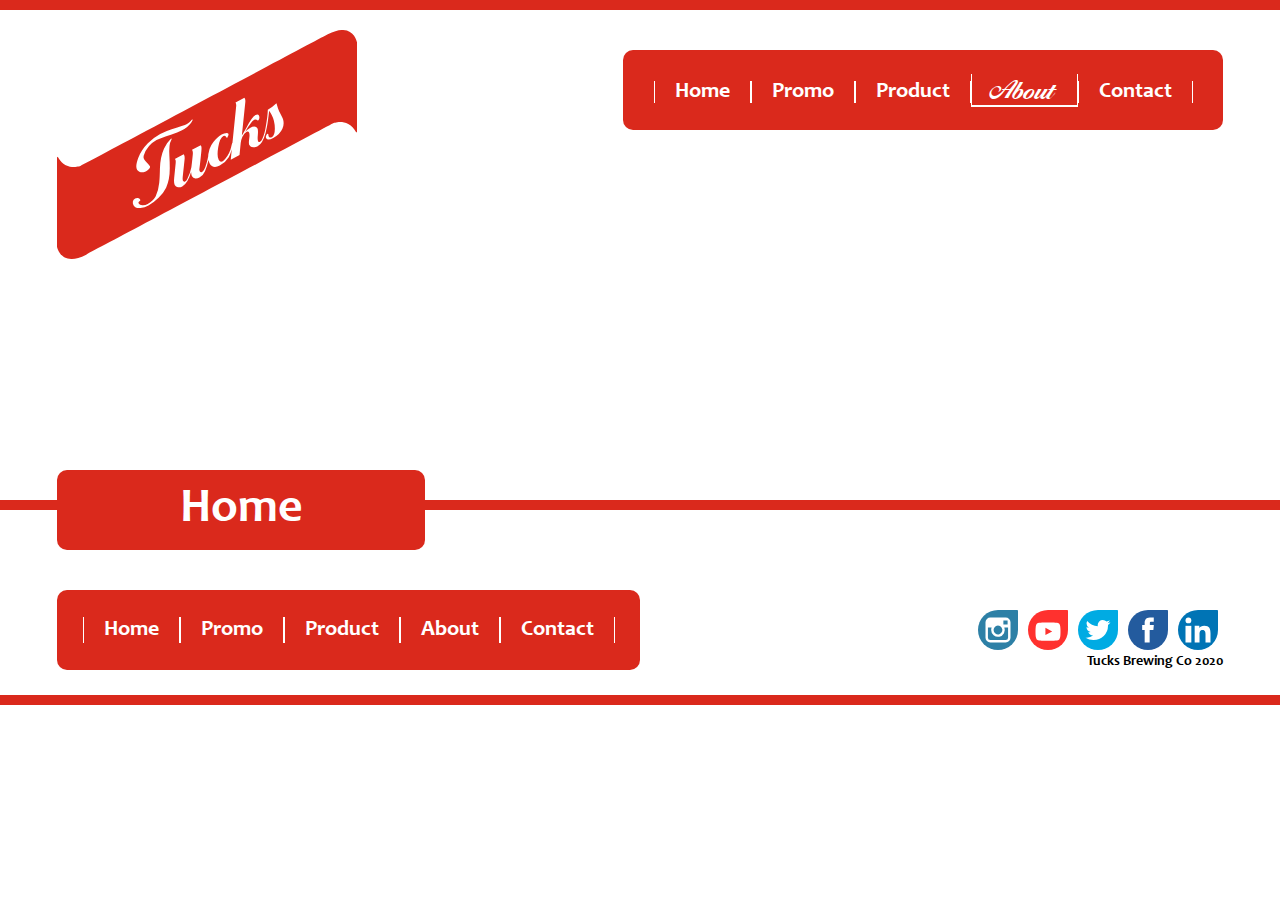
==== about.html @ d5e2bfd1 "Merge pull request #4 from gavinbrown025/gb.newPages" ====
<!DOCTYPE html>
<html lang="en">
<head>
	<meta charset="utf-8">
	<title>Tuck's Red Stripe</title>
	<link rel="stylesheet" type="text/css" href="css/reset.css">
	<link rel="stylesheet" type="text/css" href="css/main.css">
	<!--[if lt IE 9]>
		<script src="js/htm5shiv.js"></script>
	<[end if]-->
</head>
<body>
<h1 class="hidden">Tuck's Red Stripe</h1>
<!-- outside wraper to be 100% width -->
	<div class="topBar"></div>
	<div class="heroImg"></div>
	<div class="topBar"></div>


<!-- Start Header -->
	<header>
		<h2 class="hidden">Main Navigation</h2>						
		<div class="navCon">
			<div class="navFlex">
				<a href="index.html" class="logo"><img src="images/logoRed.svg" alt="Logo Image"></a>
				<div class="mainNav">
					<ul>
						<li><a href="index.html">Home</a></li>
						<li><a href="promo.html">Promo</a></li>
						<li><a href="product.html">Product</a></li>
						<li><a class="active" href="about.html">About</a></li>
						<li><a href="contact.html">Contact</a></li>
					</ul>
				</div>
			</div>
		</div>
		<div class="titleCon">
			<h2 class="title">Home</h2>
		</div>
	</header>

<!-- Start Wrapper -->
<div class="container">


<!-- Start Footer -->
	<footer class="footerCon">
		<h2 class="hidden">Main Footer</h2>
		
		<div class="footerNav">
			<ul>
				<li><a href="index.html">Home</a></li>
				<li><a href="promo.html">Promo</a></li>
				<li><a href="product.html">Product</a></li>
				<li><a href="about.html">About</a></li>
				<li><a href="contact.html">Contact</a></li>
			</ul>
		</div>

		<div class="footerRight">
			<ul class="social">
				<li><a href=""><img src="images/social1.svg"></a></li>
				<li><a href=""><img src="images/social2.svg"></a></li>
				<li><a href=""><img src="images/social3.svg"></a></li>
				<li><a href=""><img src="images/social4.svg"></a></li>
				<li><a href=""><img src="images/social5.svg"></a></li>
			</ul>		
			<section class="copyright">
				<h2>Tucks Brewing Co 2020</h2>
			</section>
		</div>

	</footer>
</div> <!-- end Container -->
<div class="topBar"></div>
<!-- outside container to be 100% width -->

<script src="js/main.js"></script>
</body>
</html>
---- css/main.css ----
@charset = "UTF-8";

@font-face {
    font-family: "Ballantines Script";
    src: url('../fonts/Ballantines-Script-webfont.eot');
    src: url('../fonts/Ballantines-Script-webfont.eot?#iefix') format('embedded-opentype'),
         url('../fonts/Ballantines-Script-webfont.woff') format('woff'),
         url('../fonts/Ballantines Script.ttf') format('truetype'),
         url('../fonts-Ballantines-Script-webfont.svg#BallantinesScript') format('svg');
    font-weight: normal;
    font-style: normal;
}

@font-face {
    font-family: "Candarab";
    src: url('../fonts/Candarab-webfont.eot');
    src: url('../fonts/Candarab-webfont.eot?#iefix') format('embedded-opentype'),
         url('../fonts/Candarab-webfont.woff') format('woff'),
         url('../fonts/Candarab.ttf') format('truetype'),
         url('../fonts-Candarab-webfont.svg#Candarab') format('svg');
    font-weight: normal;
    font-style: normal;
}


@font-face {
    font-family: "ebrimabd";
    src: url('../fonts/ebrimabd-webfont.eot');
    src: url('../fonts/ebrimabd-webfont.eot?#iefix') format('embedded-opentype'),
         url('../fonts/ebrimabd-webfont.woff') format('woff'),
         url('../fonts/ebrimabd.ttf') format('truetype'),
         url('../fonts-ebrimabd-webfont.svg#Ebrima') format('svg');
    font-weight: normal;
    font-style: normal;
}


a:link, a:visited, a:active {
 	text-decoration:none;
 	color: #fff ;	
}

body{
	width: 100%;
	font-family: "Candarab", "ebrima", sans-serif;
	margin: 0 auto;
	font-size: 18px;
	color:black;
}

header {
	width: 1166px;
	margin: 0 auto;
	position: relative;
}

h2 {
	font-family: "ebrima", "Candarab", sans-serif;
	font-size: 48px;
	font-weight: bold;
	color: #fff;
}


a {
	text-decoration: none;
	font-size: 22px;
}

.hidden {
	display: none;
}

.active {
	font-family: "Ballantines Script";
	font-size:26px;
	font-weight: bold;
	border-bottom: solid 2px #fff;

}

.container {
	width: 1166px;
	margin: 0 auto;
}

/*Header Background */

.topBar {
	background-color: #da291c;
	width: 100%;
	height: 10px;
}

.heroImg {
	background-image: url(../images/hero.jpg);
	background-repeat: no-repeat;
	background-size: cover;
	text-align: center;
	width: 100%;
	height: 490px;
	margin: 0 auto;
}

/* Header Start */ 

.navCon {
	margin-top: -460px;
	width: 1166px;
	position: absolute;
}

.navFlex {
	display: flex;
	flex-direction: row;
	justify-content: space-between;	
}
.logo {
	margin-top: -20px;
	width: 300px;
	height: 200px;
}

.mainNav {
	background-color:#da291c ;
	width:600px;
	height:80px ;
	line-height: 80px;
	border-radius: 10px;
	text-align: center;
}

.mainNav ul {
	margin: 0 auto;
	display: flex;
	flex-direction: row;
	justify-content: center;
	align-items: center;

}

.mainNav ul li a {
	color: #fff ;
	padding: 0 20px;
	border-right:solid 1px #fff;
	border-left: solid 1px #fff;
}

.mainNav ul li a:hover {
	border-bottom: solid 4px #fff;
	transition: border 0.2s ease-in-out;
}



/* Bottom Section */

.titleCon {
	bottom:-40px;
	width: 1166px;
	position: absolute;
}

.title {
	background-color: #da291c;
	width: 368px;
	height: 80px ;
	line-height: 80px ;
	text-align: center;
	border-radius: 10px;
}

/* Header End */


/*  Start of Content  */

.promoCon {
	margin-top: 80px;
	display: flex;
	flex-direction: row;
	justify-content: space-between;
}

.promoImg {
	background-image: url(../images/promo1.jpg);
	background-size: cover;
	background-repeat: no-repeat;
	width: 767px;
	height: 370px;
	text-align: center;
}


.promoText {
	background-color: #29ABE2;
	width: 368px;
	height: 370px;
	text-align: center;
}

.contentCon {
	margin-top: 40px; 
	display: flex;
	flex-direction: row;
	justify-content: space-between;
}

.content {	
	width: 368px;
	height: 300px;
	line-height: 300px ;
	text-align: center;

	font-size: 48px;
	text-shadow: 2px 2px 2px rgba(0,0,0, 0.5);
}

.beerLink {
	background-image: url(../images/beer.jpg);
	background-size: cover;
	background-repeat: no-repeat; 
}
.aboutLink {
	background-image: url(../images/brewery.jpg);
	background-size: cover;
	background-repeat: no-repeat; 
}
.contactLink {
	background-image: url(../images/beach.jpg);
	background-size: cover;
	background-repeat: no-repeat; 
}


/*  Start Footer  */

.footerCon {
	margin-top: 80px;
	display: flex;
	flex-direction: row;
	justify-content: space-between;
}

.footerNav {
	background-color:#da291c ;
	width:583px;
	height:80px ;
	line-height: 80px;
	border-radius: 10px;
	display: flex;
	flex-direction: row;
	justify-content:space-between;	 
}


.footerNav ul {
	margin: 0 auto;
	display: flex;
	flex-direction: row;
	justify-content: center;
	align-items: center;

}

.footerNav ul li a {
	color: #fff;
	padding: 2px 20px;
	border-right:solid 1px #fff;
	border-left: solid 1px #fff;
}

.footerNav ul li a:hover {
	border-bottom: solid 4px #fff;
	transition: border 0.2s ease-in-out;
}

.footerRight {
	display: flex;	
	flex-direction: column;
	justify-content: space-between;

}

.social {
	width: 368px;
	height: 60px;
	text-align: right;
	display: flex;	
	flex-direction: row;
	justify-content: flex-end;
}

.social img {
	width: 40px;
	margin:20px 5px 5px 5px; 
}

.copyright {
	margin-top: 5px;
	width: 100%;
	height: 40px;  

}

.copyright h2 {
	color: black;
	font-size: 14px;
	text-align: right;	
}

/* Page 2 */

.video {
	margin-top: 80px;
	background-color: #29ABE2;
	width: 100%;
	height: 600px;
	line-height: 600px ;
	text-align: center;	
}

.promoContentCon {
	display: flex;
	flex-direction: row;
	justify-content: space-between;
	flex-wrap: wrap;
}

.promoContent {
	margin-top: 40px;
	background-color: #29ABE2;
	width: 568px;
	height: 400px;
	line-height: 400px ;
	text-align: center;	
}
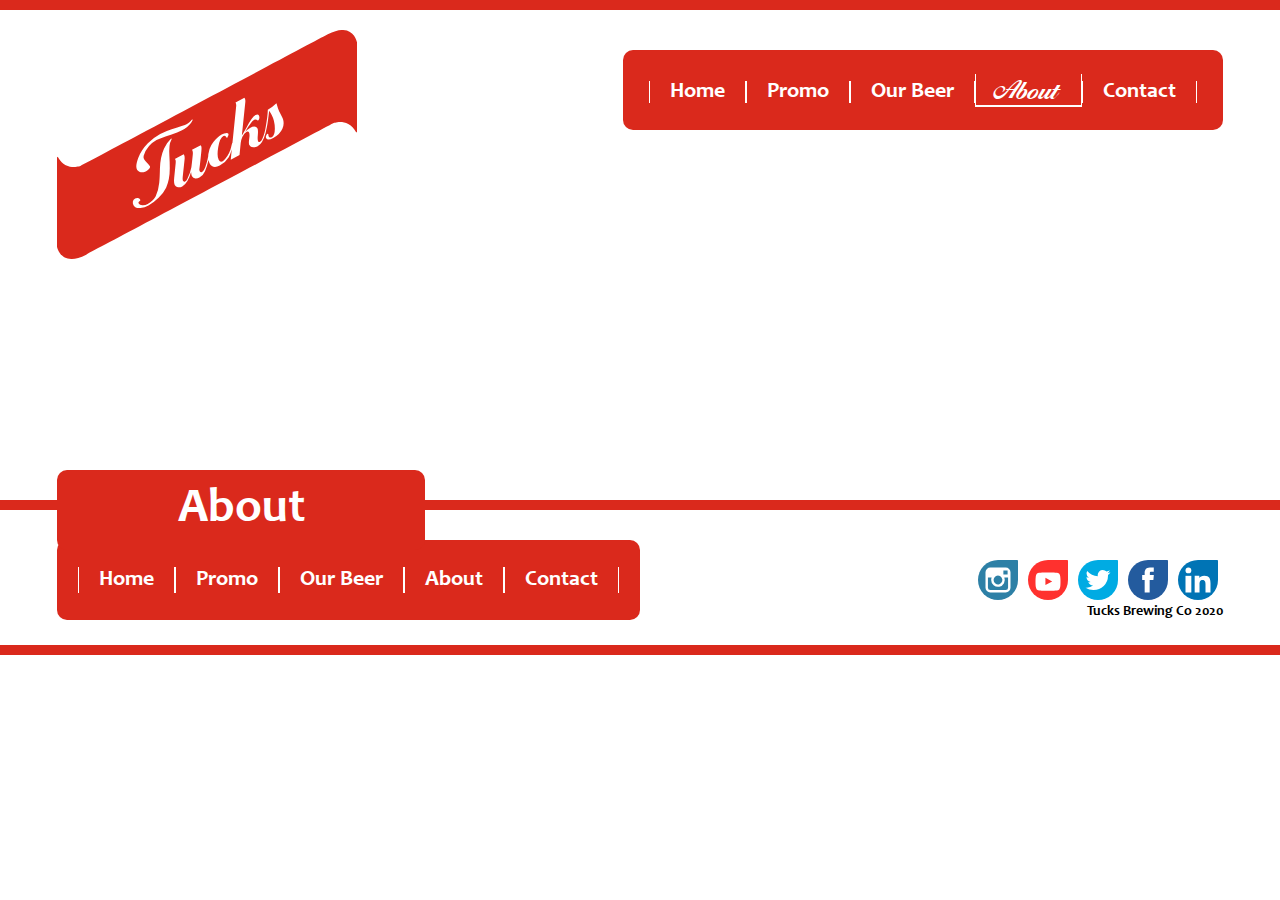
==== commit ae12ff9c: "Merge pull request #5 from gavinbrown025/gb.content" ====
--- a/about.html
+++ b/about.html
@@ -12,9 +12,9 @@
 <body>
 <h1 class="hidden">Tuck's Red Stripe</h1>
 <!-- outside wraper to be 100% width -->
-	<div class="topBar"></div>
-	<div class="heroImg"></div>
-	<div class="topBar"></div>
+<div class="topBar"></div>
+<div class="heroImg"></div>
+<div class="topBar"></div>
 
 
 <!-- Start Header -->
@@ -27,7 +27,7 @@
 					<ul>
 						<li><a href="index.html">Home</a></li>
 						<li><a href="promo.html">Promo</a></li>
-						<li><a href="product.html">Product</a></li>
+						<li><a href="product.html">Our Beer</a></li>
 						<li><a class="active" href="about.html">About</a></li>
 						<li><a href="contact.html">Contact</a></li>
 					</ul>
@@ -35,7 +35,7 @@
 			</div>
 		</div>
 		<div class="titleCon">
-			<h2 class="title">Home</h2>
+			<h2 class="title">About</h2>
 		</div>
 	</header>
 
@@ -51,7 +51,7 @@
 			<ul>
 				<li><a href="index.html">Home</a></li>
 				<li><a href="promo.html">Promo</a></li>
-				<li><a href="product.html">Product</a></li>
+				<li><a href="product.html">Our Beer</a></li>
 				<li><a href="about.html">About</a></li>
 				<li><a href="contact.html">Contact</a></li>
 			</ul>
--- a/css/main.css
+++ b/css/main.css
@@ -187,7 +187,7 @@
 	background-size: cover;
 	background-repeat: no-repeat;
 	width: 767px;
-	height: 370px;
+	height: 368px;
 	text-align: center;
 }
 
@@ -195,48 +195,59 @@
 .promoText {
 	background-color: #29ABE2;
 	width: 368px;
-	height: 370px;
+	height: 368px;
 	text-align: center;
 }
 
 .contentCon {
-	margin-top: 40px; 
-	display: flex;
-	flex-direction: row;
-	justify-content: space-between;
-}
+	margin: 40px 0; 
+	display: flex;
+	flex-direction: row;
+	justify-content: space-between;
+}
+
+.beerLink {background-image: url(../images/beer.jpg);}
+.aboutLink {background-image: url(../images/brewery.jpg);}
+.contactLink {background-image: url(../images/beach.jpg);}
+.promoLink {background-image: url(../images/_________.jpg);}
 
 .content {	
 	width: 368px;
-	height: 300px;
-	line-height: 300px ;
-	text-align: center;
-
+	height: 240px;
+	display: flex;
+	flex-direction: row;
+	justify-content: center;
+	align-items: center;
+
+	background-size: cover;
+	background-repeat: no-repeat;
+	background-position: bottom 0 right 0; 
+
+	font-family: "ebrima", "Candarab", sans-serif;
 	font-size: 48px;
-	text-shadow: 2px 2px 2px rgba(0,0,0, 0.5);
-}
-
-.beerLink {
-	background-image: url(../images/beer.jpg);
-	background-size: cover;
-	background-repeat: no-repeat; 
-}
-.aboutLink {
-	background-image: url(../images/brewery.jpg);
-	background-size: cover;
-	background-repeat: no-repeat; 
-}
-.contactLink {
-	background-image: url(../images/beach.jpg);
-	background-size: cover;
-	background-repeat: no-repeat; 
-}
+	font-weight: bold;
+	color: #fff;
+	text-shadow: 2px 2px 2px rgba(0,0,0,.5)
+}
+
+
+
+
+
+/* +++++++   ANIMATION   ++++++++  */
+
+.content:hover {
+	text-shadow: 2px 2px 5px rgba(0,0,0,.5);
+	background-position: top 0 right 0;
+	transition: background-position 2.5s;
+}
+
 
 
 /*  Start Footer  */
 
 .footerCon {
-	margin-top: 80px;
+	margin-top: 30px;
 	display: flex;
 	flex-direction: row;
 	justify-content: space-between;
@@ -309,15 +320,17 @@
 	text-align: right;	
 }
 
-/* Page 2 */
+/* Promo Page */
 
 .video {
 	margin-top: 80px;
-	background-color: #29ABE2;
 	width: 100%;
 	height: 600px;
 	line-height: 600px ;
-	text-align: center;	
+	text-align: center;
+	background-image: url(../images/beerVideo.gif);
+	background-size: cover;
+	background-position: center;
 }
 
 .promoContentCon {
@@ -328,10 +341,230 @@
 }
 
 .promoContent {
-	margin-top: 40px;
+	margin: 40px 0;
 	background-color: #29ABE2;
 	width: 568px;
 	height: 400px;
 	line-height: 400px ;
 	text-align: center;	
-}+}
+
+
+/* Product Page */
+
+.productCon {
+	margin-top: 80px;
+	height: 1760px; 
+}
+
+.product { background-color: #f8f8f8;
+	margin: 40px 0;
+	width: 100%;
+	height:400px;
+	position: relative;
+
+}
+
+
+/* +++++++   ANIMATION   ++++++++  */
+
+
+.beer {
+	position: absolute;
+	
+	left:388px;
+	transition: left 500ms ease-in-out;
+}
+.beer img {width: 100%}
+
+
+.product:hover .beer{
+	left: 620px;
+}
+
+
+
+.label {
+	position: absolute;
+	width:368px;
+	left:388px;
+	
+	transition-property: width, left;
+	transition-duration:500ms;
+	transition-timing-function: ease-in-out; 
+}
+
+.label img { width: 100%; }
+
+
+.product:hover .label{
+	left:318px;
+	width: 150px;
+}
+
+
+
+.product p {
+	text-align: center;
+	font-family: "ebrima", "Candarab", sans-serif;
+	font-size: 30px;
+	font-weight: bold;
+	color: #fff;
+}
+
+.productDesc {
+	width: 368px;
+	padding: 10px;
+
+	position: absolute;
+	left:388px;
+	top: 80px;
+	
+	background-color: #da291c;
+	border-radius: 10px;
+
+	opacity: 0;
+	transition: opacity 500ms ease-in-out;
+}
+
+.product:hover .productDesc{
+	opacity: 1;
+}
+
+
+	/*transition: background 500ms ease-in-out, color 500ms ease-in-out;*/
+
+/* +++++++   ANIMATION   ++++++++  */
+
+
+
+
+
+
+/* Contact Page */
+
+.contactCon {
+	margin-top: 80px; 
+	display: flex;
+	flex-direction: row;
+	justify-content: space-between;
+}
+
+.address {
+	width: 368px;
+	height: 500px;
+	background-color: #f8f8f8;
+	font-family: "ebrimabd", arial, sans-serif;
+	font-size: 42px;
+	line-height: 80px;
+	padding: 5px;
+
+}
+
+.address p {
+	font-family: "ebrima", arial, sans-serif;
+	font-size: 30px;
+	line-height: 60px;	
+}
+
+#map {
+	width: 768px;
+	height: 500px;
+	background-image: url(../images/map.jpg);
+	background-size: cover;
+	background-position: center;
+}
+
+.inquiryCon {
+	display: flex;
+	flex-direction: row;
+	justify-content: space-between;
+}
+
+.inquiryType {
+	width: 368px;
+	height: 80px;
+	border-radius: 10px;
+	margin-top: 40px;
+
+	text-align: center;
+	line-height: 80px;	
+
+	background-color: #da291c;
+
+	font-family: "ebrima", "Candarab", sans-serif;
+	font-size: 36px;
+	font-weight: bold;
+	color: #fff;
+}
+
+form {
+	margin: 40px 0;
+	display: flex;
+	flex-direction: row;
+	justify-content: space-between;
+}
+
+input {
+	background-color: #f8f8f8;
+	padding: 10px;
+	line-height: 40px;
+	font-size: 30px;
+	border-radius: 8px;
+}
+
+textarea {
+	background-color: #f8f8f8;
+	padding: 10px;
+	line-height: 40px;
+	font-size: 30px;
+	border-radius: 8px;
+	font-family: "ebrima", "Candarab", sans-serif; 
+}
+
+
+.formLeft {
+	width: 563px;
+	height: 250px;
+	display: flex;
+	flex-direction: row;
+	justify-content: space-between;
+	align-content: space-between;
+	flex-wrap: wrap;
+}
+
+.name{
+	width: 250px;
+}
+.info {
+	width: 563px;
+}
+
+
+.formRight {
+	width: 563px;
+	height: 250px;
+}
+
+.submitCon{
+	display: flex;
+	flex-direction: row;
+	justify-content: flex-end;
+}
+
+.submit {
+	width: 368px;
+	height: 80px;
+	border-radius: 10px;
+	margin-bottom: 40px;
+
+	background-color: #da291c;
+
+	text-align: center;
+	line-height: 80px;
+	font-family: "ebrima", "Candarab", sans-serif;
+	font-size: 36px;
+	font-weight: bold;
+	color: #fff;;
+}
+
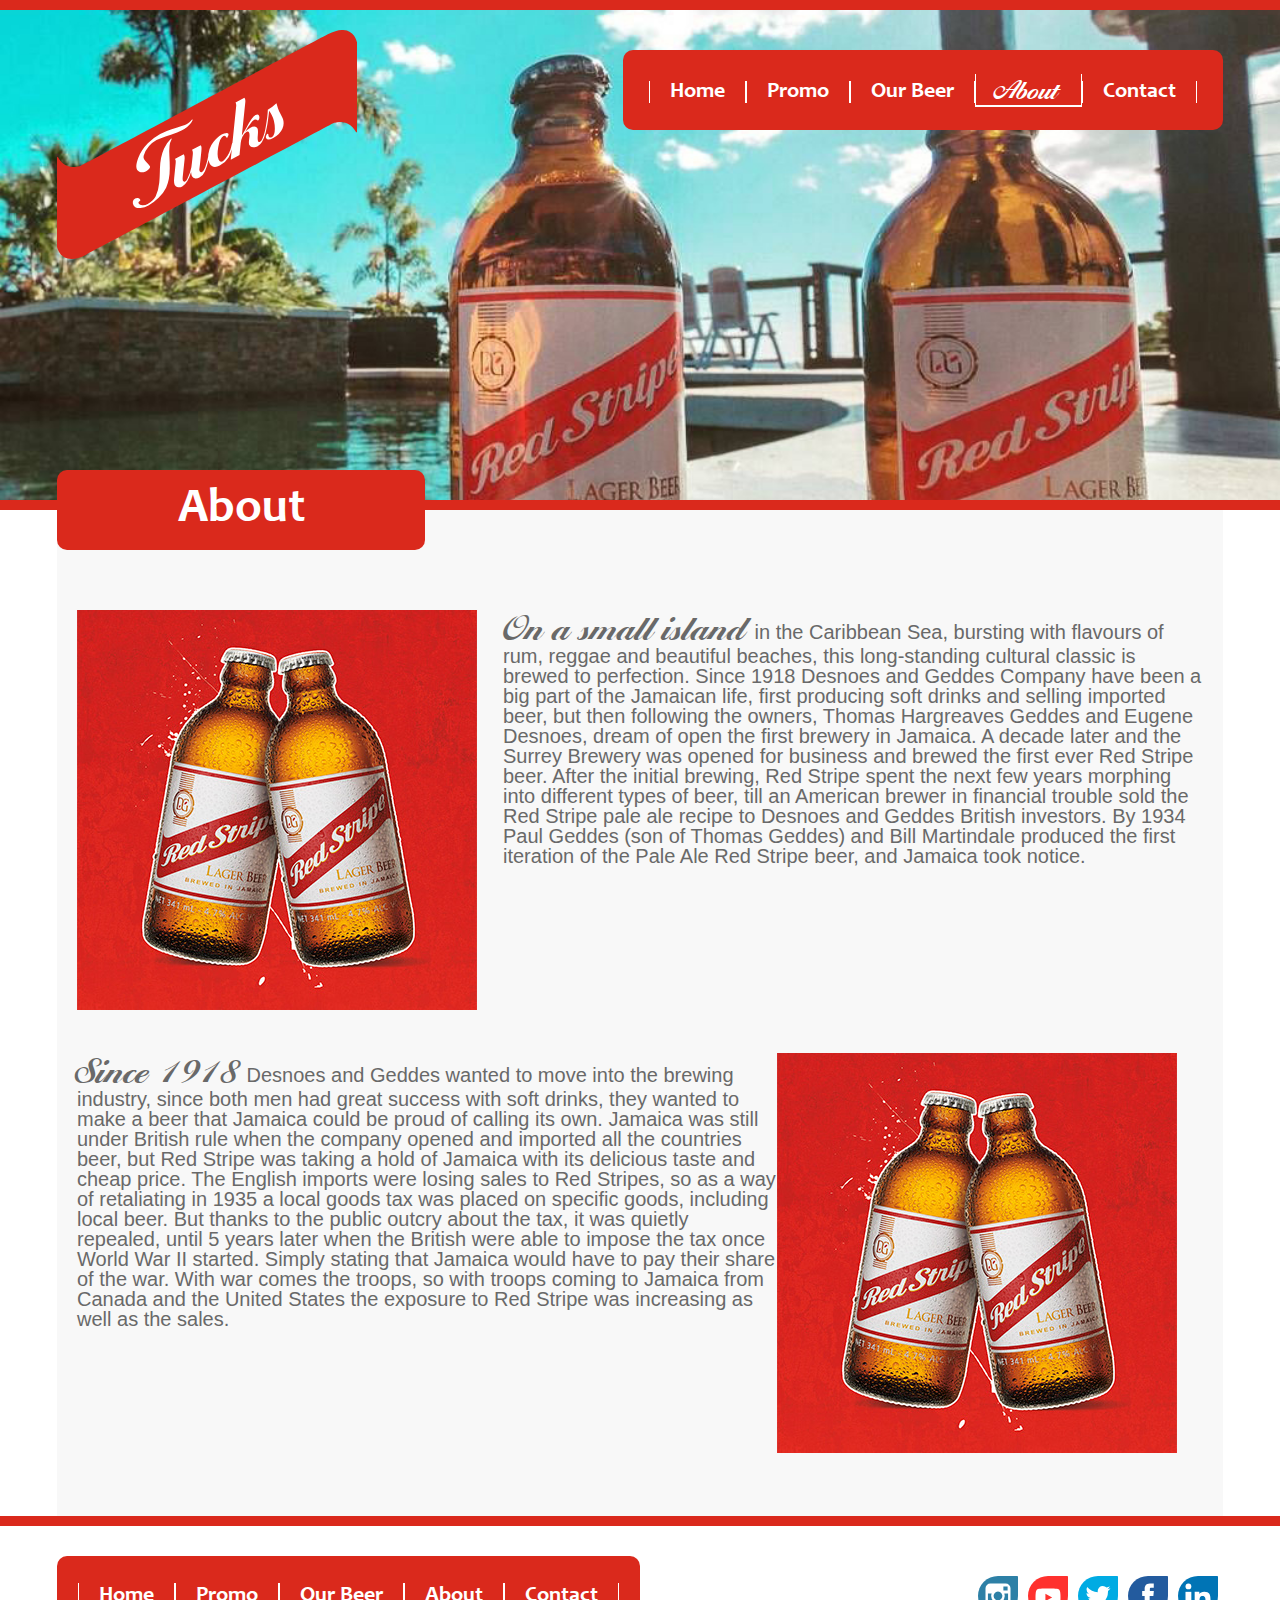
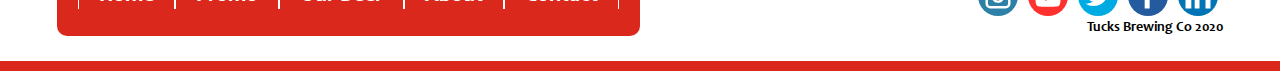
==== commit 2f9614a0: "About Page and final touches" ====
--- a/about.html
+++ b/about.html
@@ -41,8 +41,23 @@
 
 <!-- Start Wrapper -->
 <div class="container">
+	<div class="aboutInfo">
+		<div class="topParagraph">
+			<img src="images/poster.jpg" alt="">
+			<p>	<span>On a small island</span> in the Caribbean Sea, bursting with flavours of rum, reggae and beautiful beaches, this long-standing cultural classic is brewed to perfection. Since 1918 Desnoes and Geddes Company have been a big part of the Jamaican life, first producing soft drinks and selling imported beer, but then following the owners, Thomas Hargreaves Geddes and Eugene Desnoes, dream of open the first brewery in Jamaica. A decade later and the Surrey Brewery was opened for business and brewed the first ever Red Stripe beer. After the initial brewing, Red Stripe spent the next few years morphing into different types of beer, till an American brewer in financial trouble sold the Red Stripe pale ale recipe to Desnoes and Geddes British investors. By 1934 Paul Geddes (son of Thomas Geddes) and Bill Martindale produced the first iteration of the Pale Ale Red Stripe beer, and Jamaica took notice. </p>
+		</div>
+		<div class="bottomParagraph">
+			<img src="images/poster.jpg" alt="">
+			<p><span>Since 1918</span> Desnoes and Geddes wanted to move into the brewing industry, since both men had great success with soft drinks, they wanted to make a beer that Jamaica could be proud of calling its own. Jamaica was still under British rule when the company opened and imported all the countries beer, but Red Stripe was taking a hold of Jamaica with its delicious taste and cheap price. The English imports were losing sales to Red Stripes, so as a way of retaliating in 1935 a local goods tax was placed on specific goods, including local beer. But thanks to the public outcry about the tax, it was quietly repealed, until 5 years later when the British were able to impose the tax once World War II started. Simply stating that Jamaica would have to pay their share of the war. With war comes the troops, so with troops coming to Jamaica from Canada and the United States the exposure to Red Stripe was increasing as well as the sales.</p>
+		</div>
+	</div>
 
 
+</div> <!-- end Container -->
+
+<div class="topBar"></div>
+
+<div class="container">
 <!-- Start Footer -->
 	<footer class="footerCon">
 		<h2 class="hidden">Main Footer</h2>
@@ -59,11 +74,11 @@
 
 		<div class="footerRight">
 			<ul class="social">
-				<li><a href=""><img src="images/social1.svg"></a></li>
-				<li><a href=""><img src="images/social2.svg"></a></li>
-				<li><a href=""><img src="images/social3.svg"></a></li>
-				<li><a href=""><img src="images/social4.svg"></a></li>
-				<li><a href=""><img src="images/social5.svg"></a></li>
+				<li><a href=""><img src="images/social1.svg" alt="Social Media Icon"></a></li>
+				<li><a href=""><img src="images/social2.svg" alt="Social Media Icon"></a></li>
+				<li><a href=""><img src="images/social3.svg" alt="Social Media Icon"></a></li>
+				<li><a href=""><img src="images/social4.svg" alt="Social Media Icon"></a></li>
+				<li><a href=""><img src="images/social5.svg" alt="Social Media Icon"></a></li>
 			</ul>		
 			<section class="copyright">
 				<h2>Tucks Brewing Co 2020</h2>
@@ -72,6 +87,7 @@
 
 	</footer>
 </div> <!-- end Container -->
+
 <div class="topBar"></div>
 <!-- outside container to be 100% width -->
 
--- a/css/main.css
+++ b/css/main.css
@@ -207,9 +207,9 @@
 }
 
 .beerLink {background-image: url(../images/beer.jpg);}
-.aboutLink {background-image: url(../images/brewery.jpg);}
-.contactLink {background-image: url(../images/beach.jpg);}
-.promoLink {background-image: url(../images/_________.jpg);}
+.aboutLink {background-image: url(../images/beach.jpg);}
+.contactLink {background-image: url(../images/brewery.jpg);}
+
 
 .content {	
 	width: 368px;
@@ -231,6 +231,11 @@
 }
 
 
+.promoLink {
+	background-image: url(../images/poster2.jpg);
+	width: 368px;
+	height: 368px;
+}
 
 
 
@@ -239,7 +244,7 @@
 .content:hover {
 	text-shadow: 2px 2px 5px rgba(0,0,0,.5);
 	background-position: top 0 right 0;
-	transition: background-position 2.5s;
+	transition: background-position 5s linear;
 }
 
 
@@ -320,6 +325,7 @@
 	text-align: right;	
 }
 
+
 /* Promo Page */
 
 .video {
@@ -328,10 +334,64 @@
 	height: 600px;
 	line-height: 600px ;
 	text-align: center;
-	background-image: url(../images/beerVideo.gif);
+
+	background-image: url(../images/promoBG.jpg);
 	background-size: cover;
-	background-position: center;
-}
+	background-position: top right;
+
+	overflow: hidden;
+	position: relative;
+}
+
+.video img {
+	margin-top: 170px;
+}
+
+/* +++++++   ANIMATION   ++++++++  */
+
+@keyframes slide {
+	0% {
+		left: 0;
+	}
+	20% {
+		left: 0;
+	}
+	25% {
+		left: -378px;
+	}
+	45% {
+		left: -378px;
+	}
+	50% {
+		left: -767px;
+	}
+	70% {
+		left:-767px;
+	}
+	75% {
+		left: -1146px;
+	}
+	95% {
+		left: -1146px;
+	}
+	100% {
+		left: -1488px;
+	}
+}
+
+
+
+.slideCon {
+	width: 234%;
+	margin-left: -30px;
+	position: absolute;
+	right:0;
+	animation: slide 10s infinite;	
+}
+
+
+/* +++++++   ANIMATION   ++++++++  */
+
 
 .promoContentCon {
 	display: flex;
@@ -345,7 +405,7 @@
 	background-color: #29ABE2;
 	width: 568px;
 	height: 400px;
-	line-height: 400px ;
+	line-height: 400px;
 	text-align: center;	
 }
 
@@ -362,27 +422,24 @@
 	width: 100%;
 	height:400px;
 	position: relative;
-
-}
-
-
-/* +++++++   ANIMATION   ++++++++  */
-
+}
+
+
+
+/* Transition animation */
 
 .beer {
-	position: absolute;
-	
+	position: absolute;	
 	left:388px;
 	transition: left 500ms ease-in-out;
 }
+
 .beer img {width: 100%}
 
 
 .product:hover .beer{
 	left: 620px;
 }
-
-
 
 .label {
 	position: absolute;
@@ -402,8 +459,6 @@
 	width: 150px;
 }
 
-
-
 .product p {
 	text-align: center;
 	font-family: "ebrima", "Candarab", sans-serif;
@@ -431,9 +486,6 @@
 	opacity: 1;
 }
 
-
-	/*transition: background 500ms ease-in-out, color 500ms ease-in-out;*/
-
 /* +++++++   ANIMATION   ++++++++  */
 
 
@@ -497,6 +549,11 @@
 	font-weight: bold;
 	color: #fff;
 }
+
+.inquiryType:hover {
+	box-shadow: 0px 0px 8px rgba(0,0,0,.7)
+}
+
 
 form {
 	margin: 40px 0;
@@ -568,3 +625,42 @@
 	color: #fff;;
 }
 
+.submit:hover {
+	box-shadow: 0px 0px 8px rgba(0,0,0,.7)
+}
+
+/* About Page */
+
+.aboutInfo {
+	font-family: "ebrima", arial, sans-serif;
+	font-size: 20px;
+	color: #696969;
+	background-color: #f8f8f8;
+	padding: 20px;
+}
+
+.topParagraph {
+	margin-top: 80px;
+	flex-direction: row;
+}
+
+.topParagraph p {
+	float: right;
+	width:700px;
+}
+
+.bottomParagraph {
+	margin-top: 40px;
+	flex-direction: row;	
+	margin-bottom: 40px;
+}
+
+.bottomParagraph p {
+	float: left;
+	width: 700px;
+}
+
+.aboutInfo span	{
+	font-size: 36px;
+	font-family: "Ballantines Script", arial, sans-serif; 
+}